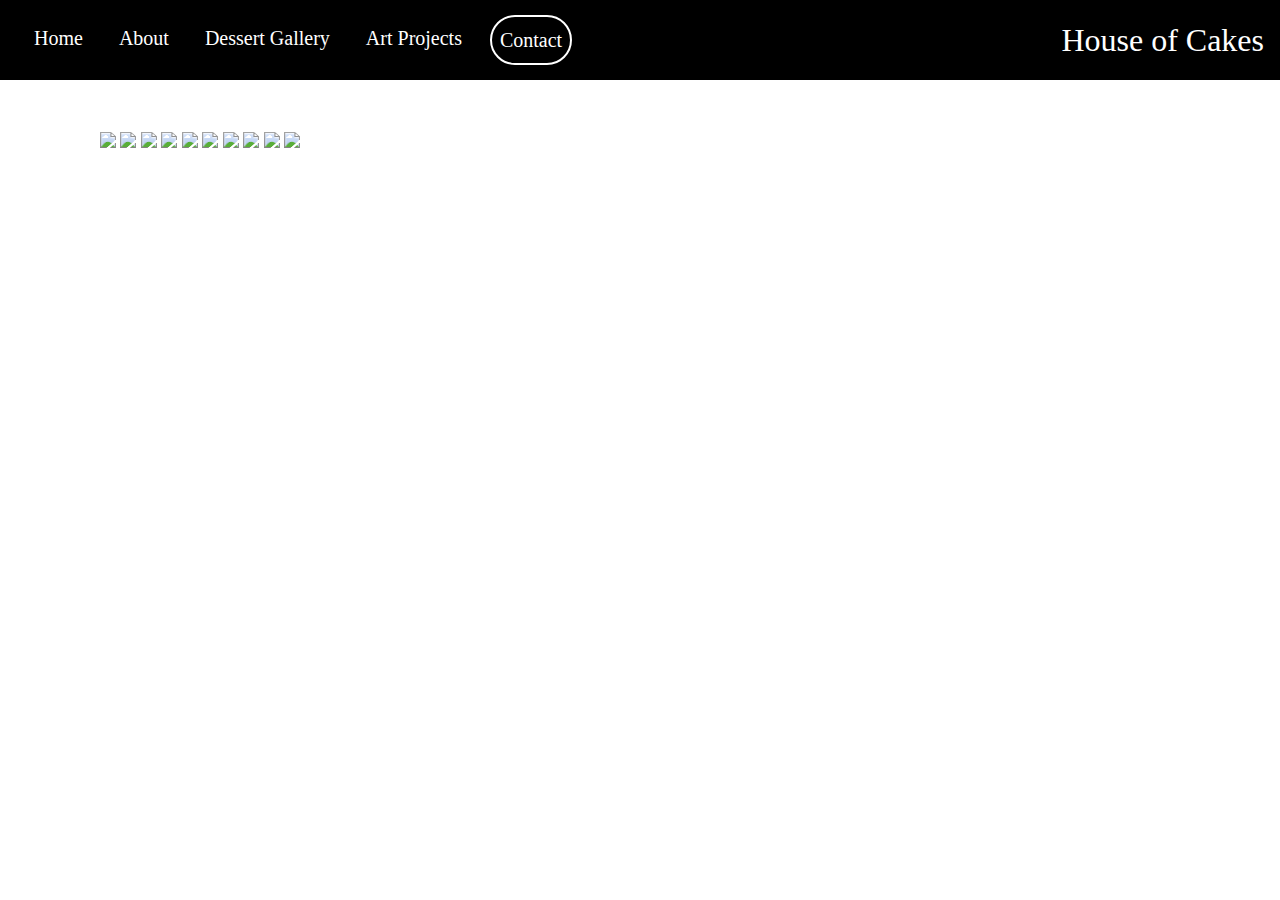
==== cakepops.html @ d574bda6 "First draft of website" ====
<!DOCTYPE html>
<html>
<head>
    <title>Cake Pops - House of Cakes</title>
        <!-- Required  meta tags -->
        <meta charset="utf-8">
        <meta name="viewport" content="width=device-width, initial-scale=1.0, shrink-to-fit=no">
    
        <!-- Bootstrap CSS and main CSS-->
        <link rel="stylesheet" href="https://stackpath.bootstrapcdn.com/bootstrap/4.3.1/css/bootstrap.min.css" integrity="sha384-ggOyR0iXCbMQv3Xipma34MD+dH/1fQ784/j6cY/iJTQUOhcWr7x9JvoRxT2MZw1T" crossorigin="anonymous">
        <link rel="stylesheet" href="./main.css" />
        <link rel="stylesheet" href="./fonts.css" />
    
        <!-- jQuery, Popper.js, Bootstrap JS -->
        <script src="https://code.jquery.com/jquery-3.3.1.slim.min.js" integrity="sha384-q8i/X+965DzO0rT7abK41JStQIAqVgRVzpbzo5smXKp4YfRvH+8abtTE1Pi6jizo" crossorigin="anonymous"></script>
        <script src="https://cdnjs.cloudflare.com/ajax/libs/popper.js/1.14.7/umd/popper.min.js" integrity="sha384-UO2eT0CpHqdSJQ6hJty5KVphtPhzWj9WO1clHTMGa3JDZwrnQq4sF86dIHNDz0W1" crossorigin="anonymous"></script>
        <script src="https://stackpath.bootstrapcdn.com/bootstrap/4.3.1/js/bootstrap.min.js" integrity="sha384-JjSmVgyd0p3pXB1rRibZUAYoIIy6OrQ6VrjIEaFf/nJGzIxFDsf4x0xIM+B07jRM" crossorigin="anonymous"></script>
</head>

<body class="mt-3 pt-3">

<!-- Navigation bar -->
<nav class="navbar navbar-expand-md navbar-light fixed-top bg-black" >

    <button class="navbar-toggler" type="button" data-toggle="collapse" data-target="#navbarText" aria-controls="navbarText" aria-expanded="false" aria-label="Toggle navigation">
      <span class="navbar-toggler-icon"></span>
    </button>
  
    <div class="collapse navbar-collapse" id="navbarText">
  
      <ul class="navbar-nav mr-auto">
  
        <li class="nav-item active-item">
          <a class="nav-link" href="./index.html">Home <span class="sr-only">(current)</span></a>
        </li>
  
        <li class="nav-item dropdown">
        <a class="nav-link" href="./the-beginning.html" data-toggle="dropdown">About</a>
          <ul class="dropdown-menu">
            <li><a class="dropdown-item" href="./the-beginning.html">The Beginning</a></li>
            <li><a class="dropdown-item" href="./ordering-options.html">Dessert Options</a></li>
          </ul>
        </li>
  
        <li class="nav-item dropdown">
        <a class="nav-link" href="./gallery.html" data-toggle="dropdown">Dessert Gallery</a>
          <ul class="dropdown-menu">
            <li><a class="dropdown-item" href="./gallery.html">Cakes</a></li>
            <li><a class="dropdown-item" href="./cupcakes.html">Cupcakes</a></li>
            <li><a class="dropdown-item" href="./cakepops.html">Cake Pops</a></li>
            <li><a class="dropdown-item" href="./misc.html">Miscellaneous</a></li>
          </ul>
        </li>
  
        <li class="nav-item dropdown">
        <a class="nav-link" href="./drawing-out-a-cure.html" data-toggle="dropdown">Art Projects</a>
          <ul class="dropdown-menu">
            <li><a class="dropdown-item" href="./construction.html">Drawing Out a Cure</a></li>
            <li><a class="dropdown-item" href="./construction.html">Artful Living Event</a></li>
            <li><a class="dropdown-item" href="./construction.html">Miscellaneous</a></li>
          </ul>
        </li>
  
        <li class="nav-item">
          <a class="nav-link" id="contactfade" href="./contact.html">Contact</a>
        </li>
  
      </ul>
  
      <a href="./index.html">
        <span class="navbar-text desktop" style="font-size: 32px; color:white">
          House of Cakes
        </span>
      </a>
  
    </div>
</nav> 

<!-- Gallery -->
<section id="galleryphotos">
    <img src="./Images/CakepopA01.jpg" style="width:100%">
    <img src="./Images/CakepopA02.jpg" style="width:100%">
    <img src="./Images/CakepopA03.jpg" style="width:100%">
    <img src="./Images/CakepopA04.jpg" style="width:100%">
    <img src="./Images/CakepopB01.jpg" style="width:100%">
    <img src="./Images/CakepopB02.jpg" style="width:100%">
    <img src="./Images/CakepopB03.jpg" style="width:100%">
    <img src="./Images/CakepopC01.jpg" style="width:100%">
    <img src="./Images/CakepopC02.jpg" style="width:100%">
    <img src="./Images/CakepopC03.jpg" style="width:100%">
</section>

</body>
---- main.css ----
/* Color Palettes: 
https://coolors.co/1fa0db-4fcde0-dff2f5-015982-09212b
#DFF2F5 - Azure Web X 11 Color
#4FCDE0 - Sky Blue Crayola
#1FA0DB - Carolina Blue
#015982 - Blue Sapphire 
#09212B - Rich Black FOGRA 29
*/

/* Project Palettes:
https://coolors.co/a4303f-870058-d4df93-6b654b-f9b5ac-82a6b1-ff923f-004643
#A4303F - Vivid Burgundy
#870058 - Pansy Purple
#D4DF9E - Yellow Green Crayola
#6B654B - Gold Fusion
#F9B5AC - Melon
#82A6B1 - Pewter Blue
#FF934F - Atomic Tangerine
#004643 - Warm Black
*/


/* General Formatting (3797d6) */
body {
    background-color: white;
}

h1 {
    font-family: 'Ubuntu';
    font-weight: bold;
    font-style: normal;
    color: black;
    text-align: left;
    padding-left: 10px;
    padding-right: 10px;
}

h2 {
    font-family: 'Ubuntu';
    font-weight: bold;
    font-style: normal;
    color: black;
    text-align: left;
    padding-left: 10px;
    padding-right: 10px;
}

h3 {
    font-family: 'Ubuntu';
    font-weight: 300;
    font-style: normal;
    color: black;
    text-align: left;
    padding-left: 10px;
    padding-right: 10px;
}

h4 {
    font-family: 'Lora';
    font-weight: bold;
    font-style: normal;
    color: black;
    text-align: left;
    padding-left: 10px;
    padding-right: 10px;
}

h5 {
    font-family: 'Lora';
    font-weight: 300;
    font-style: normal;
    color: black;
    text-align: left;
    padding-left: 10px;
    padding-right: 10px;
}
  
p {
    font-family: 'Lora';
    color: black;
    text-align: left;
    padding-left: 10px;
    padding-right: 10px;
}

ol {
    font-family: 'Lora';
    font-weight: 300;
    color: black;
    font-size: 14px;
    padding-left: 45px;
    padding-right: 80px;
    max-width: 750px;
}

ul {
    font-family: 'Lora';
    font-weight: 300;
    color: black;
    font-size: 14px;
    padding-left: 95px;
    padding-right: 80px;
    max-width: 750px;
}

th, td {
    padding: 15px;
    font-family: 'Ubuntu';
    font-weight: bold;
    color: black;
    text-align: center;
  }

/* Resources Page */
a#link {
    background: linear-gradient(to right, #1FA0DB, #1FA0DB 50%, white 50%);
    background-clip: text;
    -webkit-background-clip: text;
    -webkit-text-fill-color: transparent;
    background-size: 210% 100%;
    background-position: 100%;  
    transition: background-position 275ms ease;
}

a#link:hover {
    background-position: 0 100%;
  }

/* Fade on Hover */
.fade#image {
    opacity: 1;
    transition: opacity .25s ease-in-out;
    -moz-transition: opacity .25s ease-in-out;
    -webkit-transition: opacity .25s ease-in-out;
}

.fade#image:hover {
    opacity: 0.75;
    }

/* Hide on Desktop/Mobile */
@media only screen and (orientation:landscape) and (min-width: 1080px) {
    .mobile {
        display: none;
    }
}

@media only screen and (orientation:landscape) and (max-width: 1080px) {
    .desktop {
        display: none;
    }
}

@media only screen and (orientation:portrait) {
    .desktop {
        display: none;
    }
}

/* Background Colors */
.bg-black { background-color: black; }

/* Responsive Font Sizes
   xs (<576px), sm (>=576px), md (>=768px), and lg (>=992px), xl (>=1200px) */

.nav-item{ padding-left: 10px; 
           padding-right: 10px; }
.identifier {color:black}

@media (max-width: 1200px) {
    .on-md { display: show !important; }
    .off-md { display: none !important; }
}

@media (max-width: 992px) {
    .on-md { display: show !important; }
    .off-md { display: none !important; }
}

@media (max-width: 768px) {
    .on-md { display: none !important; }
    .off-md { display: show !important; }
}

@media (max-width: 576px) {
    .on-md { display: none !important; }
    .off-md { display: show !important; }
}


/* Gallery Custom Rows and Columns */
.columnthree {
    float: left;
    width: 30%;
    padding: 0 5px;
  }
  
/* Clear floats after the columns */
.GalleryRow:after {
    content: "";
    display: table;
    clear: both;
   }

.GalleryCenter {
    margin: auto;
    width: 100%;
}

/* Gallery Specifications */
#galleryphotos {
    /* Prevent vertical gaps */
    line-height: 0;
     
    -webkit-column-count: 3;
    -webkit-column-gap:   0px;
    -moz-column-count:    3;
    -moz-column-gap:      0px;
    column-count:         3;
    column-gap:           0px;  

    margin: 100px;
  }
  
#galleryphotos img {
    /* Just in case there are inline attributes */
    width: 100% !important;
    height: auto !important;
}

@media (max-width: 1200px) {
    #galleryphotos {
    -moz-column-count:    3;
    -webkit-column-count: 3;
    column-count:         3;
    margin:           100px;
    }
}
@media (max-width: 992px) {
    #galleryphotos {
    -moz-column-count:    3;
    -webkit-column-count: 3;
    column-count:         3;
    margin:            50px;
    }
}
@media (max-width: 768px) {
    #galleryphotos {
    -moz-column-count:    2;
    -webkit-column-count: 2;
    column-count:         2;
    margin:            35px;
    }
}
@media (max-width: 576px) {
    #galleryphotos {
    -moz-column-count:    1;
    -webkit-column-count: 1;
    column-count:         1;
    margin:            25px;
    }
}

/* Navigation Bar */

.navbar a{
    font-family: Ubuntu !important;
    font-size: 20px;
    color:white !important;
}

.dropdown-menu {
    background: black; 
}

.dropdown-item:hover {
    background:black; 
    color: grey !important;
}

.dropdown-item a {
    color: grey;
}

@media all and (min-width: 768px) {
	.navbar .nav-item .dropdown-menu{ display: none; }
	.navbar .nav-item:hover .nav-link{ color: black;  }
	.navbar .nav-item:hover .dropdown-menu{ display: block; }
	.navbar .nav-item .dropdown-menu{ margin-top:0; }
}

#contactfade {
    border-radius: 25px;
    border: 2px solid white;
}

a#contactfade:hover { 
    background: white; 
    color: black !important; 
    transition: 0.25s ;
}

a#contactfade:not(hover) { 
    background: black; 
    color: white !important; 
    transition: 0.25s ;
}

/* "About" Pages: Size Response */
/* Font-Sizing: xs (<576px), sm (>=576px), md (>=768px), and lg (>=992px), xl (>=1200px) */

.identifier { color: black}
.optionsPanel { max-width:768px; }
#theBeginningTitle { font-size: 24px; }
#theBeginningText { font-size: 18.3px; }
#dessertOptionsTitle { 
    font-size:32px; 
    text-align:center
}
#dessertOptionsSummary {
    font-size:18px; 
    text-align:center;
}
#dessertOptionsLabel {
    font-size:20px;
}
#dessertOptionsDescription {
    font-size:16px;
}

@media (max-width: 1200px) {
.identifier { color :red}
#theBeginningTitle { font-size: 22px; }
#theBeginningText { font-size: 18.3px; }
}

@media (max-width: 992px) {
.identifier { color :orange}
#theBeginningTitle { font-size: 20px; }
#theBeginningText { font-size: 18.3px; }
}

@media (max-width: 768px) {
.identifier { color: yellow}
.optionsPanel { max-width:450px; }
#theBeginningTitle { font-size: 18px; }
#theBeginningText { font-size: 2.3vw; }
#dessertOptionsLabel { padding-top:20px; }
}

@media (max-width: 576px) {
.identifier { color: green}
.optionsPanel { max-width:350px; }
#theBeginningTitle { font-size: 20px; }
#theBeginningText { font-size: 16px; }
#dessertOptionsLabel { padding-top:20px; }
}

/* "About" Pages: General Specifications */
.optionsButton {
    background-color: black;
    border: none;
    color: white;
    text-align: center;
    text-decoration: none;
    display: inline-block;
    font-size: 16px;
    cursor: pointer;
    margin-left: 10px;
    margin-right: 10px;
    padding: 10px 20px;
}

.optionsButton:hover {
    transition: 0.25s;
    background-color: grey;
}

.optionsButton:not(hover) {
    transition: 0.25s;
    background-color: black;
}
---- fonts.css ----
@font-face {
    font-family: 'Lora';
    src: url('./Fonts/Lora-Medium.eot');
    src: url('./Fonts/Lora-Medium.eot?#iefix') format('embedded-opentype'),
        url('./Fonts/Lora-Medium.woff2') format('woff2'),
        url('./Fonts/Lora-Medium.woff') format('woff'),
        url('./Fonts/Lora-Medium.ttf') format('truetype'),
        url('./Fonts/Lora-Medium.svg#Lora-Medium') format('svg');
    font-weight: 500;
    font-style: normal;
    font-display: swap;
}

@font-face {
    font-family: 'Lora';
    src: url('./Fonts/Lora-MediumItalic.eot');
    src: url('./Fonts/Lora-MediumItalic.eot?#iefix') format('embedded-opentype'),
        url('./Fonts/Lora-MediumItalic.woff2') format('woff2'),
        url('./Fonts/Lora-MediumItalic.woff') format('woff'),
        url('./Fonts/Lora-MediumItalic.ttf') format('truetype'),
        url('./Fonts/Lora-MediumItalic.svg#Lora-MediumItalic') format('svg');
    font-weight: 500;
    font-style: italic;
    font-display: swap;
}

@font-face {
    font-family: 'Lora';
    src: url('./Fonts/Lora-Regular.eot');
    src: url('./Fonts/Lora-Regular.eot?#iefix') format('embedded-opentype'),
        url('./Fonts/Lora-Regular.woff2') format('woff2'),
        url('./Fonts/Lora-Regular.woff') format('woff'),
        url('./Fonts/Lora-Regular.ttf') format('truetype'),
        url('./Fonts/Lora-Regular.svg#Lora-Regular') format('svg');
    font-weight: normal;
    font-style: normal;
    font-display: swap;
}

@font-face {
    font-family: 'Lora';
    src: url('./Fonts/Lora-SemiBold.eot');
    src: url('./Fonts/Lora-SemiBold.eot?#iefix') format('embedded-opentype'),
        url('./Fonts/Lora-SemiBold.woff2') format('woff2'),
        url('./Fonts/Lora-SemiBold.woff') format('woff'),
        url('./Fonts/Lora-SemiBold.ttf') format('truetype'),
        url('./Fonts/Lora-SemiBold.svg#Lora-SemiBold') format('svg');
    font-weight: 600;
    font-style: normal;
    font-display: swap;
}

@font-face {
    font-family: 'Lora';
    src: url('./Fonts/Lora-Italic.eot');
    src: url('./Fonts/Lora-Italic.eot?#iefix') format('embedded-opentype'),
        url('./Fonts/Lora-Italic.woff2') format('woff2'),
        url('./Fonts/Lora-Italic.woff') format('woff'),
        url('./Fonts/Lora-Italic.ttf') format('truetype'),
        url('./Fonts/Lora-Italic.svg#Lora-Italic') format('svg');
    font-weight: normal;
    font-style: italic;
    font-display: swap;
}

@font-face {
    font-family: 'Lora';
    src: url('./Fonts/Lora-Bold.eot');
    src: url('./Fonts/Lora-Bold.eot?#iefix') format('embedded-opentype'),
        url('./Fonts/Lora-Bold.woff2') format('woff2'),
        url('./Fonts/Lora-Bold.woff') format('woff'),
        url('./Fonts/Lora-Bold.ttf') format('truetype'),
        url('./Fonts/Lora-Bold.svg#Lora-Bold') format('svg');
    font-weight: bold;
    font-style: normal;
    font-display: swap;
}

@font-face {
    font-family: 'Lora';
    src: url('./Fonts/Lora-BoldItalic.eot');
    src: url('./Fonts/Lora-BoldItalic.eot?#iefix') format('embedded-opentype'),
        url('./Fonts/Lora-BoldItalic.woff2') format('woff2'),
        url('./Fonts/Lora-BoldItalic.woff') format('woff'),
        url('./Fonts/Lora-BoldItalic.ttf') format('truetype'),
        url('./Fonts/Lora-BoldItalic.svg#Lora-BoldItalic') format('svg');
    font-weight: bold;
    font-style: italic;
    font-display: swap;
}

@font-face {
    font-family: 'Lora';
    src: url('./Fonts/Lora-SemiBoldItalic.eot');
    src: url('./Fonts/Lora-SemiBoldItalic.eot?#iefix') format('embedded-opentype'),
        url('./Fonts/Lora-SemiBoldItalic.woff2') format('woff2'),
        url('./Fonts/Lora-SemiBoldItalic.woff') format('woff'),
        url('./Fonts/Lora-SemiBoldItalic.ttf') format('truetype'),
        url('./Fonts/Lora-SemiBoldItalic.svg#Lora-SemiBoldItalic') format('svg');
    font-weight: 600;
    font-style: italic;
    font-display: swap;
}

@font-face {
    font-family: 'Ubuntu';
    src: url('./Fonts/Ubuntu-Regular.eot');
    src: url('./Fonts/Ubuntu-Regular.eot?#iefix') format('embedded-opentype'),
        url('./Fonts/Ubuntu-Regular.woff2') format('woff2'),
        url('./Fonts/Ubuntu-Regular.woff') format('woff'),
        url('./Fonts/Ubuntu-Regular.ttf') format('truetype'),
        url('./Fonts/Ubuntu-Regular.svg#Ubuntu-Regular') format('svg');
    font-weight: normal;
    font-style: normal;
    font-display: swap;
}

@font-face {
    font-family: 'Ubuntu';
    src: url('./Fonts/Ubuntu-MediumItalic.eot');
    src: url('./Fonts/Ubuntu-MediumItalic.eot?#iefix') format('embedded-opentype'),
        url('./Fonts/Ubuntu-MediumItalic.woff2') format('woff2'),
        url('./Fonts/Ubuntu-MediumItalic.woff') format('woff'),
        url('./Fonts/Ubuntu-MediumItalic.ttf') format('truetype'),
        url('./Fonts/Ubuntu-MediumItalic.svg#Ubuntu-MediumItalic') format('svg');
    font-weight: 500;
    font-style: italic;
    font-display: swap;
}

@font-face {
    font-family: 'Ubuntu';
    src: url('./Fonts/Ubuntu-Medium.eot');
    src: url('./Fonts/Ubuntu-Medium.eot?#iefix') format('embedded-opentype'),
        url('./Fonts/Ubuntu-Medium.woff2') format('woff2'),
        url('./Fonts/Ubuntu-Medium.woff') format('woff'),
        url('./Fonts/Ubuntu-Medium.ttf') format('truetype'),
        url('./Fonts/Ubuntu-Medium.svg#Ubuntu-Medium') format('svg');
    font-weight: 500;
    font-style: normal;
    font-display: swap;
}

@font-face {
    font-family: 'Ubuntu';
    src: url('./Fonts/Ubuntu-Bold.eot');
    src: url('./Fonts/Ubuntu-Bold.eot?#iefix') format('embedded-opentype'),
        url('./Fonts/Ubuntu-Bold.woff2') format('woff2'),
        url('./Fonts/Ubuntu-Bold.woff') format('woff'),
        url('./Fonts/Ubuntu-Bold.ttf') format('truetype'),
        url('./Fonts/Ubuntu-Bold.svg#Ubuntu-Bold') format('svg');
    font-weight: bold;
    font-style: normal;
    font-display: swap;
}

@font-face {
    font-family: 'Ubuntu';
    src: url('./Fonts/Ubuntu-BoldItalic.eot');
    src: url('./Fonts/Ubuntu-BoldItalic.eot?#iefix') format('embedded-opentype'),
        url('./Fonts/Ubuntu-BoldItalic.woff2') format('woff2'),
        url('./Fonts/Ubuntu-BoldItalic.woff') format('woff'),
        url('./Fonts/Ubuntu-BoldItalic.ttf') format('truetype'),
        url('./Fonts/Ubuntu-BoldItalic.svg#Ubuntu-BoldItalic') format('svg');
    font-weight: bold;
    font-style: italic;
    font-display: swap;
}

@font-face {
    font-family: 'Ubuntu';
    src: url('./Fonts/Ubuntu-Italic.eot');
    src: url('./Fonts/Ubuntu-Italic.eot?#iefix') format('embedded-opentype'),
        url('./Fonts/Ubuntu-Italic.woff2') format('woff2'),
        url('./Fonts/Ubuntu-Italic.woff') format('woff'),
        url('./Fonts/Ubuntu-Italic.ttf') format('truetype'),
        url('./Fonts/Ubuntu-Italic.svg#Ubuntu-Italic') format('svg');
    font-weight: normal;
    font-style: italic;
    font-display: swap;
}

@font-face {
    font-family: 'Ubuntu';
    src: url('./Fonts/Ubuntu-Light.eot');
    src: url('./Fonts/Ubuntu-Light.eot?#iefix') format('embedded-opentype'),
        url('./Fonts/Ubuntu-Light.woff2') format('woff2'),
        url('./Fonts/Ubuntu-Light.woff') format('woff'),
        url('./Fonts/Ubuntu-Light.ttf') format('truetype'),
        url('./Fonts/Ubuntu-Light.svg#Ubuntu-Light') format('svg');
    font-weight: 300;
    font-style: normal;
    font-display: swap;
}

@font-face {
    font-family: 'Ubuntu';
    src: url('./Fonts/Ubuntu-LightItalic.eot');
    src: url('./Fonts/Ubuntu-LightItalic.eot?#iefix') format('embedded-opentype'),
        url('./Fonts/Ubuntu-LightItalic.woff2') format('woff2'),
        url('./Fonts/Ubuntu-LightItalic.woff') format('woff'),
        url('./Fonts/Ubuntu-LightItalic.ttf') format('truetype'),
        url('./Fonts/Ubuntu-LightItalic.svg#Ubuntu-LightItalic') format('svg');
    font-weight: 300;
    font-style: italic;
    font-display: swap;
}
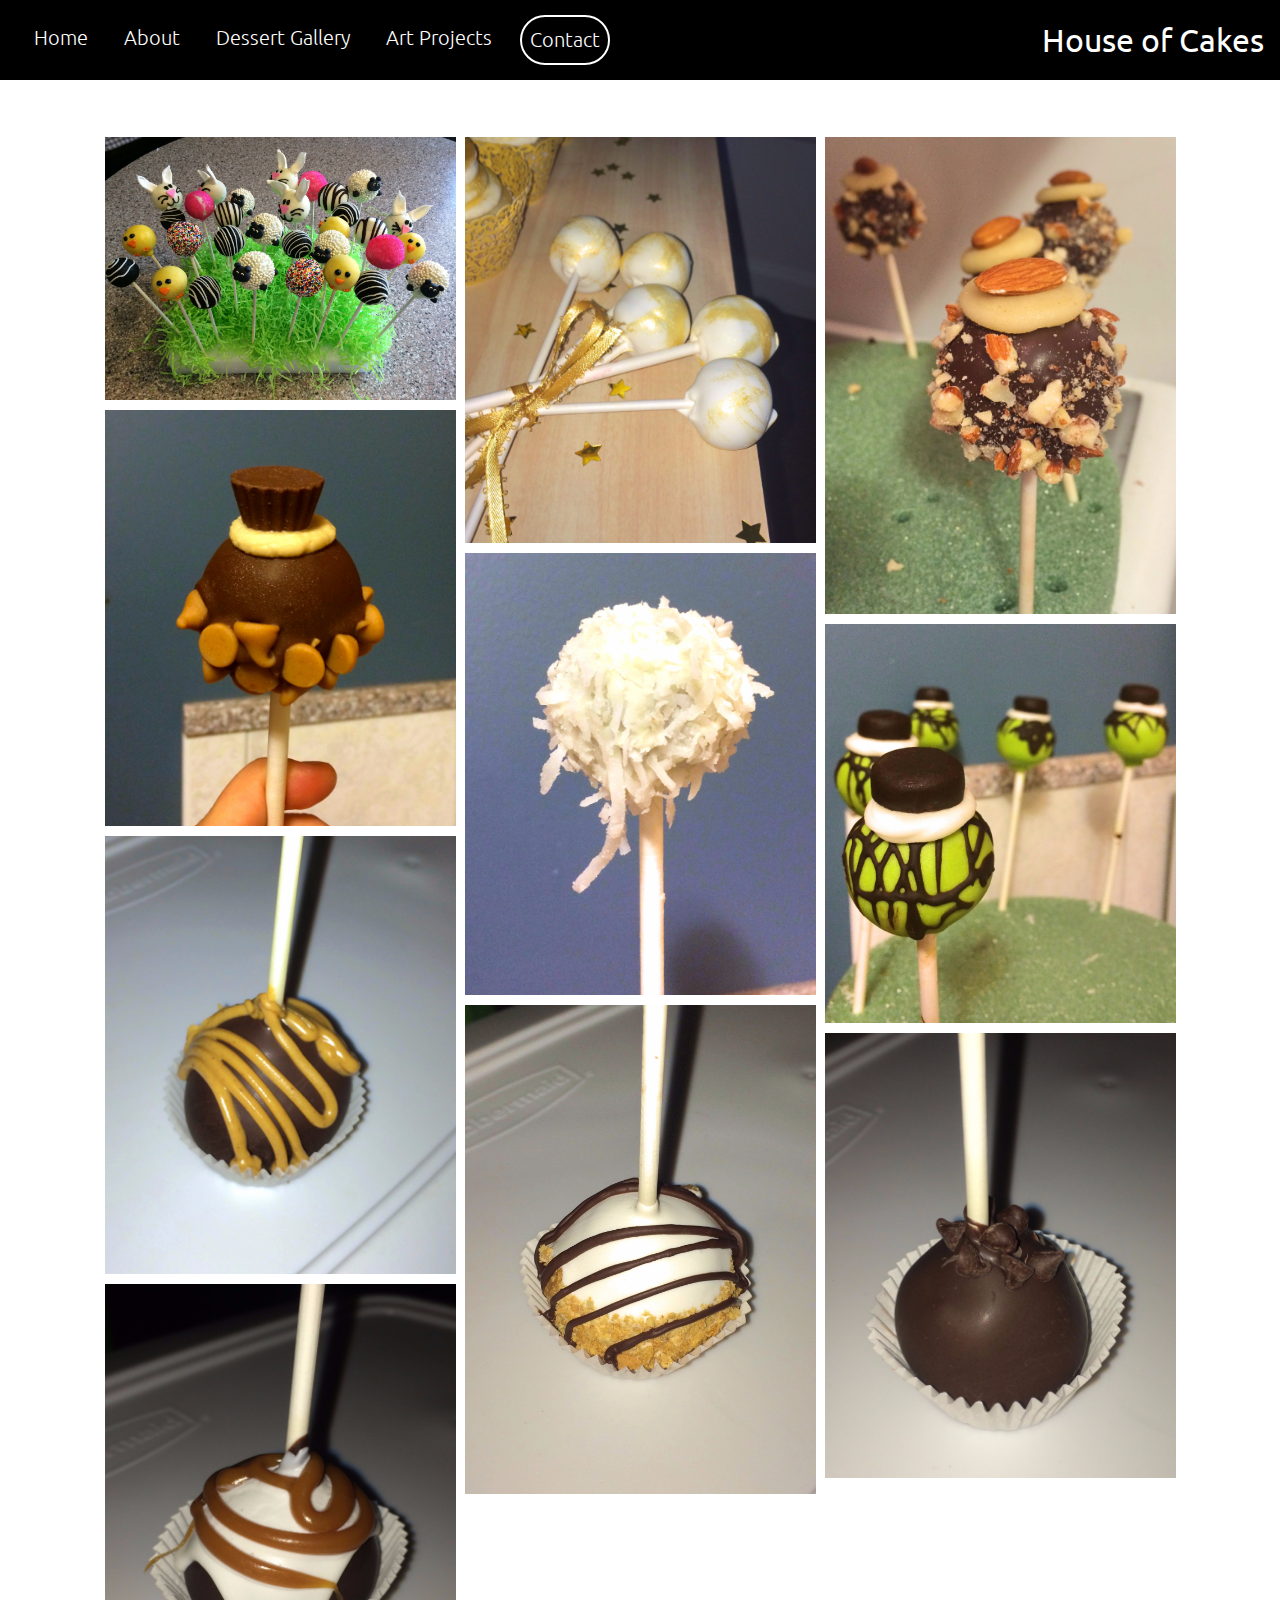
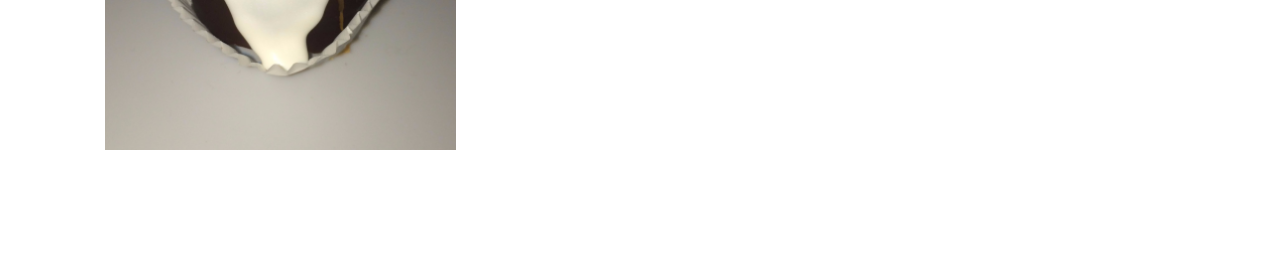
==== commit 75a43a13: "Added pages" ====
--- a/cakepops.html
+++ b/cakepops.html
@@ -56,8 +56,8 @@
         <a class="nav-link" href="./drawing-out-a-cure.html" data-toggle="dropdown">Art Projects</a>
           <ul class="dropdown-menu">
             <li><a class="dropdown-item" href="./construction.html">Drawing Out a Cure</a></li>
-            <li><a class="dropdown-item" href="./construction.html">Artful Living Event</a></li>
-            <li><a class="dropdown-item" href="./construction.html">Miscellaneous</a></li>
+            <li><a class="dropdown-item" href="./artful-living.html">Artful Living Event</a></li>
+            <li><a class="dropdown-item" href="./miscellaneous.html">Miscellaneous</a></li>
           </ul>
         </li>
   
@@ -77,17 +77,17 @@
 </nav> 
 
 <!-- Gallery -->
-<section id="galleryphotos">
-    <img src="./Images/CakepopA01.jpg" style="width:100%">
-    <img src="./Images/CakepopA02.jpg" style="width:100%">
-    <img src="./Images/CakepopA03.jpg" style="width:100%">
-    <img src="./Images/CakepopA04.jpg" style="width:100%">
-    <img src="./Images/CakepopB01.jpg" style="width:100%">
-    <img src="./Images/CakepopB02.jpg" style="width:100%">
-    <img src="./Images/CakepopB03.jpg" style="width:100%">
-    <img src="./Images/CakepopC01.jpg" style="width:100%">
-    <img src="./Images/CakepopC02.jpg" style="width:100%">
-    <img src="./Images/CakepopC03.jpg" style="width:100%">
+<section class="galleryphotos">
+    <img src="./Images/CakepopA01.jpg">
+    <img src="./Images/CakepopA02.jpg">
+    <img src="./Images/CakepopA03.jpg">
+    <img src="./Images/CakepopA04.jpg">
+    <img src="./Images/CakepopB01.jpg">
+    <img src="./Images/CakepopB02.jpg">
+    <img src="./Images/CakepopB03.jpg">
+    <img src="./Images/CakepopC01.jpg">
+    <img src="./Images/CakepopC02.jpg">
+    <img src="./Images/CakepopC03.jpg">
 </section>
 
 </body>--- a/main.css
+++ b/main.css
@@ -111,7 +111,7 @@
     text-align: center;
   }
 
-/* Resources Page */
+/* Resources Page (Delete, not relevant) */
 a#link {
     background: linear-gradient(to right, #1FA0DB, #1FA0DB 50%, white 50%);
     background-clip: text;
@@ -167,65 +167,21 @@
            padding-right: 10px; }
 .identifier {color:black}
 
-@media (max-width: 1200px) {
-    .on-md { display: show !important; }
-    .off-md { display: none !important; }
-}
-
-@media (max-width: 992px) {
-    .on-md { display: show !important; }
-    .off-md { display: none !important; }
-}
-
-@media (max-width: 768px) {
-    .on-md { display: none !important; }
-    .off-md { display: show !important; }
-}
-
-@media (max-width: 576px) {
-    .on-md { display: none !important; }
-    .off-md { display: show !important; }
-}
-
-
-/* Gallery Custom Rows and Columns */
-.columnthree {
-    float: left;
-    width: 30%;
-    padding: 0 5px;
-  }
-  
-/* Clear floats after the columns */
-.GalleryRow:after {
-    content: "";
-    display: table;
-    clear: both;
-   }
-
-.GalleryCenter {
-    margin: auto;
-    width: 100%;
-}
-
 /* Gallery Specifications */
-#galleryphotos {
-    /* Prevent vertical gaps */
-    line-height: 0;
-     
+.galleryphotos {
     -webkit-column-count: 3;
     -webkit-column-gap:   0px;
     -moz-column-count:    3;
     -moz-column-gap:      0px;
     column-count:         3;
     column-gap:           0px;  
-
     margin: 100px;
   }
   
-#galleryphotos img {
-    /* Just in case there are inline attributes */
-    width: 100% !important;
-    height: auto !important;
+.galleryphotos img {
+    width:   97.5%;
+    height:   auto;
+    margin:    5px;
 }
 
 @media (max-width: 1200px) {
@@ -286,24 +242,21 @@
 	.navbar .nav-item .dropdown-menu{ display: none; }
 	.navbar .nav-item:hover .nav-link{ color: black;  }
 	.navbar .nav-item:hover .dropdown-menu{ display: block; }
-	.navbar .nav-item .dropdown-menu{ margin-top:0; }
-}
-
-#contactfade {
-    border-radius: 25px;
-    border: 2px solid white;
-}
-
-a#contactfade:hover { 
-    background: white; 
-    color: black !important; 
-    transition: 0.25s ;
-}
-
-a#contactfade:not(hover) { 
-    background: black; 
-    color: white !important; 
-    transition: 0.25s ;
+    .navbar .nav-item .dropdown-menu{ margin-top:0; }
+    #contactfade {
+        border-radius: 25px;
+        border: 2px solid white;
+    }
+    a#contactfade:hover { 
+        background: white; 
+        color: black !important; 
+        transition: 0.25s ;
+    }
+    a#contactfade:not(hover) { 
+        background: black; 
+        color: white !important; 
+        transition: 0.25s ;
+    }
 }
 
 /* "About" Pages: Size Response */
@@ -313,6 +266,10 @@
 .optionsPanel { max-width:768px; }
 #theBeginningTitle { font-size: 24px; }
 #theBeginningText { font-size: 18.3px; }
+#theBeginningPhoto1 { 
+    width: 100%;
+    height: 225px;
+}
 #dessertOptionsTitle { 
     font-size:32px; 
     text-align:center
@@ -332,12 +289,20 @@
 .identifier { color :red}
 #theBeginningTitle { font-size: 22px; }
 #theBeginningText { font-size: 18.3px; }
+#theBeginningPhoto1 { 
+    width:  100%;
+    height: 225px;
+    }
 }
 
 @media (max-width: 992px) {
 .identifier { color :orange}
 #theBeginningTitle { font-size: 20px; }
 #theBeginningText { font-size: 18.3px; }
+#theBeginningPhoto1 { 
+    width:  100%;
+    height: 225px;
+    }
 }
 
 @media (max-width: 768px) {
@@ -345,6 +310,10 @@
 .optionsPanel { max-width:450px; }
 #theBeginningTitle { font-size: 18px; }
 #theBeginningText { font-size: 2.3vw; }
+#theBeginningPhoto1 { 
+    width:  100%;
+    height: 30vw;
+    }
 #dessertOptionsLabel { padding-top:20px; }
 }
 
@@ -353,6 +322,10 @@
 .optionsPanel { max-width:350px; }
 #theBeginningTitle { font-size: 20px; }
 #theBeginningText { font-size: 16px; }
+#theBeginningPhoto1 { 
+    width:  100%; 
+    height: 100%;
+    }
 #dessertOptionsLabel { padding-top:20px; }
 }
 
@@ -379,4 +352,42 @@
 .optionsButton:not(hover) {
     transition: 0.25s;
     background-color: black;
+}
+
+/* Home Page */
+#homePanel1 {
+    font-size: 16px;
+    text-align: center;
+    font-style: italic;
+    color: white;
+}
+
+#homePanel2 {
+    font-size: 48px;
+    text-align: center;
+    text-transform: uppercase;
+    color: white;
+}
+
+#homePanel3 {
+    font-size: 20px;
+    text-align: center;
+    color: white;
+    border-radius: 100px;
+    width: 150px;
+    height: 30px;
+    border: 2px solid mediumaquamarine;
+    background-color: mediumaquamarine;
+    margin: 0 auto;
+    text-transform: uppercase;
+}
+
+/* Art Pages */
+.artful-paragraph-light{
+    line-height: 1.88;
+}
+
+.artful-paragraph-dark{
+    line-height: 1.88;
+    background-color: lightgrey;
 }